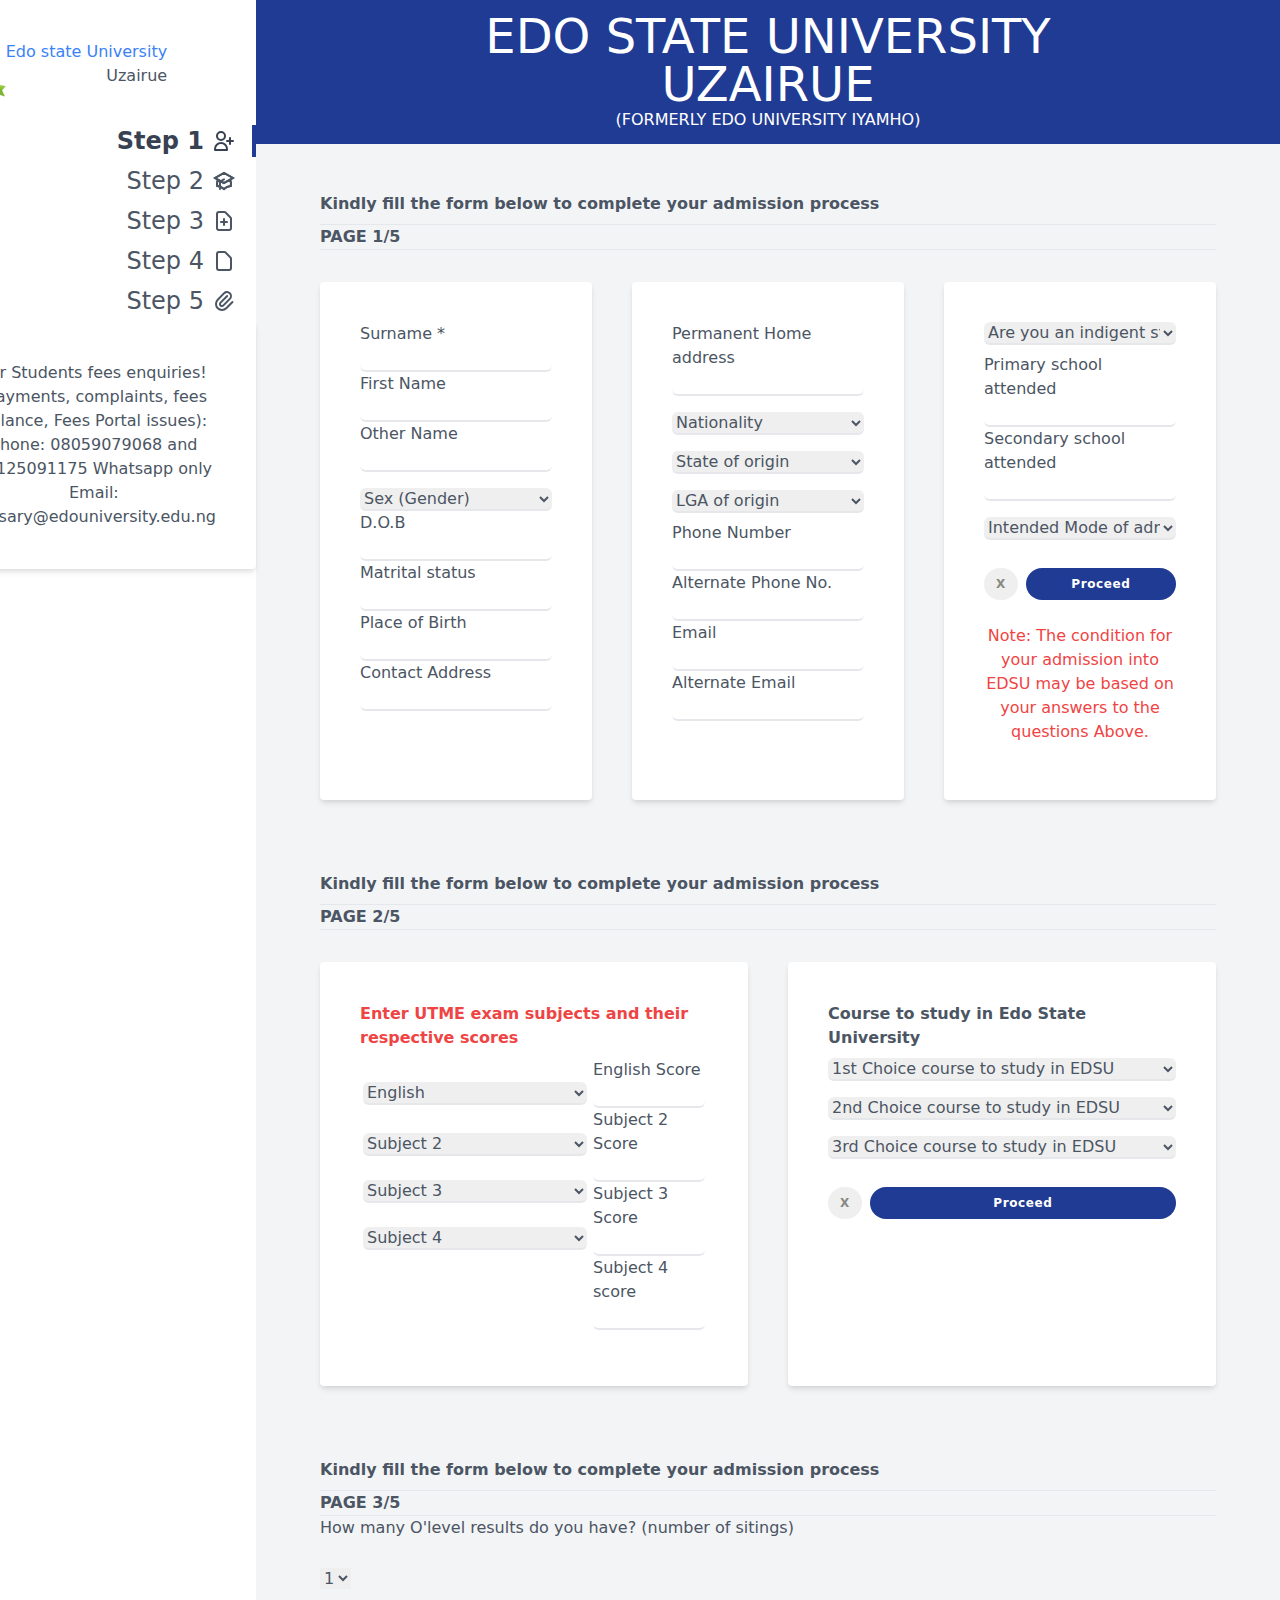
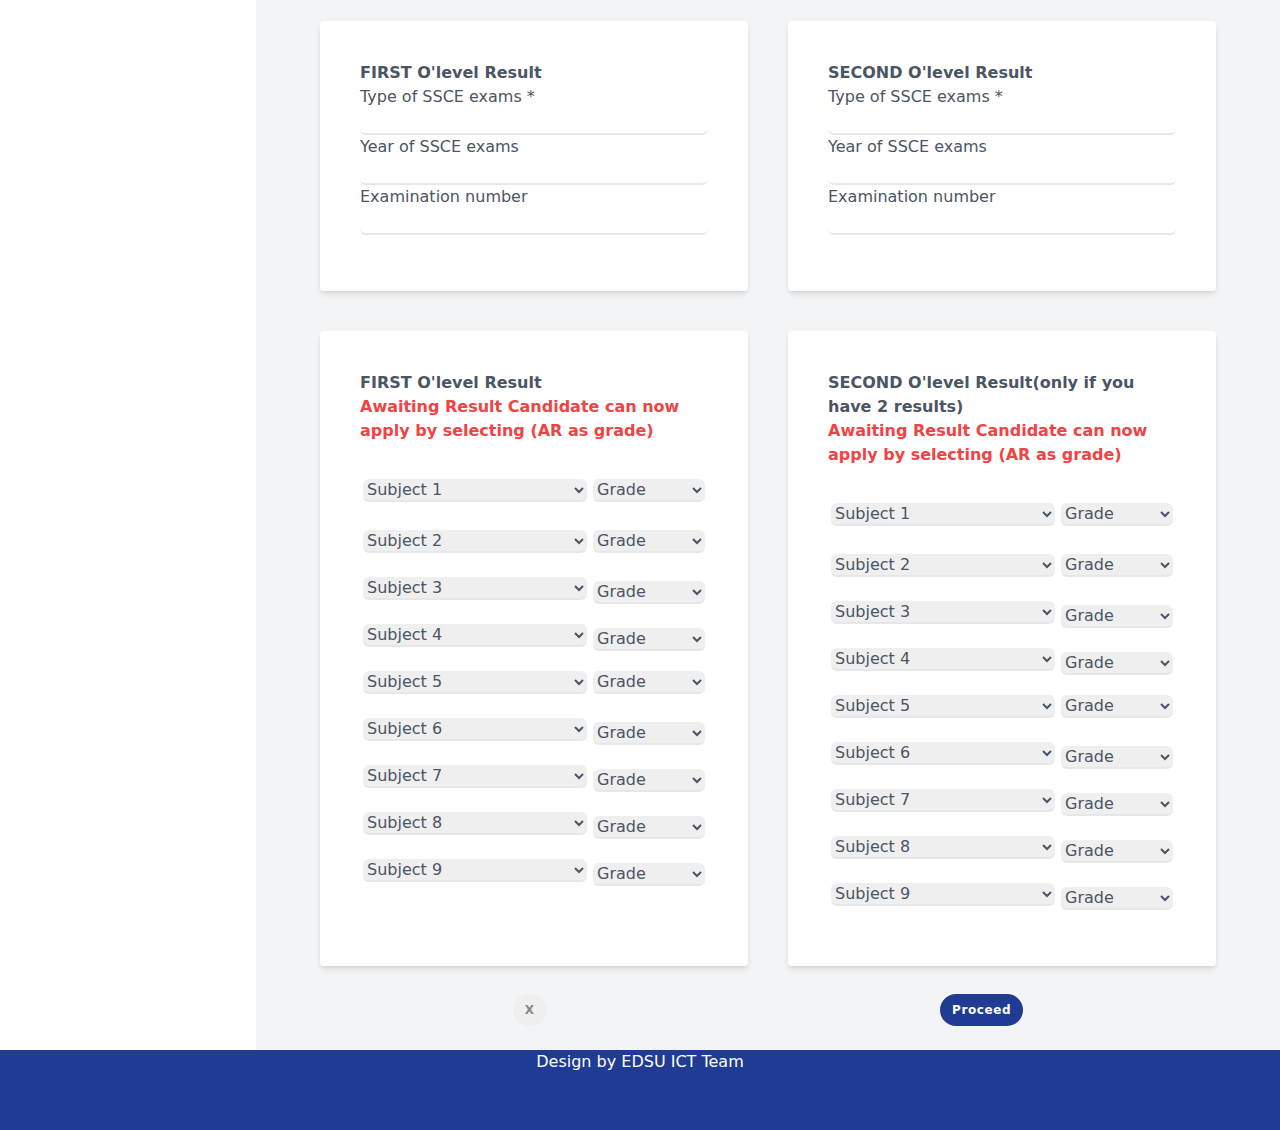
==== public/admission_page1.html @ 605ef1ab "Admission" ====
<html lang="en">
  <head>
    <meta charset="UTF-8" />
    <meta http-equiv="X-UA-Compatible" content="IE=edge" />
    <meta name="viewport" content="width=device-width, initial-scale=1.0" />
    <title>Document</title>
    <link href="styles.css" rel="stylesheet" />
  </head>
  <body class="text-gray-600">
    <div class="grid md:grid-cols-5">
       <!--Content-->
       <div class="md:col-span-1 md:flex md:justify-end">
        <nav class="text-right">
          <div class="flex justify-between items-center">
            <div class="flex justify-around md:mt-6 mr-5">
              <img src="img/logo.png" alt="" class="object-cover" />
              <span class="mt-4">
                <h2 class="text-blue-500">Edo state University</h2>
                <h2>Uzairue</h2>
              </span>
            </div>
            <div class="px-4 cursor-pointer md:hidden" id="burger">
              <svg
                class="w-6 h-6"
                fill="none"
                stroke="currentColor"
                viewBox="0 0 24 24"
                xmlns="http://www.w3.org/2000/svg"
              >
                <path
                  stroke-linecap="round"
                  stroke-linejoin="round"
                  stroke-width="2"
                  d="M4 6h16M4 12h16M4 18h16"
                ></path>
              </svg>
            </div>
          </div>
          <ul class="text-2xl mt-6 hidden md:block" id="menu">
            <li class="text-gray-700 font-bold py-1">
              <a
                href="admission_page1.html"
                class="px-4 flex justify-end border-r-4 border-primary"
              >
                <span>Step 1</span>
                <svg
                  xmlns="http://www.w3.org/2000/svg"
                  class="ml-2 w-6"
                  fill="none"
                  viewBox="0 0 24 24"
                  stroke="currentColor"
                  stroke-width="2"
                >
                  <path
                    stroke-linecap="round"
                    stroke-linejoin="round"
                    d="M18 9v3m0 0v3m0-3h3m-3 0h-3m-2-5a4 4 0 11-8 0 4 4 0 018 0zM3 20a6 6 0 0112 0v1H3v-1z"
                  />
                </svg>
              </a>
            </li>
            <li class="py-1">
              <a
                href="admission_page2.html"
                class="px-4 flex justify-end border-r-4 border-white"
              >
                <span>Step 2</span>
                <svg
                  xmlns="http://www.w3.org/2000/svg"
                  class="ml-2 w-6"
                  fill="none"
                  viewBox="0 0 24 24"
                  stroke="currentColor"
                  stroke-width="2"
                >
                  <path d="M12 14l9-5-9-5-9 5 9 5z" />
                  <path
                    d="M12 14l6.16-3.422a12.083 12.083 0 01.665 6.479A11.952 11.952 0 0012 20.055a11.952 11.952 0 00-6.824-2.998 12.078 12.078 0 01.665-6.479L12 14z"
                  />
                  <path
                    stroke-linecap="round"
                    stroke-linejoin="round"
                    d="M12 14l9-5-9-5-9 5 9 5zm0 0l6.16-3.422a12.083 12.083 0 01.665 6.479A11.952 11.952 0 0012 20.055a11.952 11.952 0 00-6.824-2.998 12.078 12.078 0 01.665-6.479L12 14zm-4 6v-7.5l4-2.222"
                  />
                </svg>
              </a>
            </li>
            <li class="py-1">
              <a
                href="admission_page3.html"
                class="px-4 flex justify-end border-r-4 border-white"
              >
                <span>Step 3</span>
                <svg
                  xmlns="http://www.w3.org/2000/svg"
                  class="ml-2 w-6"
                  fill="none"
                  viewBox="0 0 24 24"
                  stroke="currentColor"
                  stroke-width="2"
                >
                  <path
                    stroke-linecap="round"
                    stroke-linejoin="round"
                    d="M9 13h6m-3-3v6m5 5H7a2 2 0 01-2-2V5a2 2 0 012-2h5.586a1 1 0 01.707.293l5.414 5.414a1 1 0 01.293.707V19a2 2 0 01-2 2z"
                  />
                </svg>
              </a>
            </li>
            <li class="py-1">
              <a
                href="admission_page4.html"
                class="px-4 flex justify-end border-r-4 border-white"
              >
                <span>Step 4</span>
                <svg
                  xmlns="http://www.w3.org/2000/svg"
                  class="ml-2 w-6"
                  fill="none"
                  viewBox="0 0 24 24"
                  stroke="currentColor"
                  stroke-width="2"
                >
                  <path
                    stroke-linecap="round"
                    stroke-linejoin="round"
                    d="M7 21h10a2 2 0 002-2V9.414a1 1 0 00-.293-.707l-5.414-5.414A1 1 0 0012.586 3H7a2 2 0 00-2 2v14a2 2 0 002 2z"
                  />
                </svg>
              </a>
            </li>
            <li class="py-1">
                <a
                  href="admission_page5.html"
                  class="px-4 flex justify-end border-r-4 border-white"
                >
                  <span>Step 5</span>
                  <svg xmlns="http://www.w3.org/2000/svg" class="ml-2 w-6" fill="none" viewBox="0 0 24 24" stroke="currentColor" stroke-width="2">
                    <path stroke-linecap="round" stroke-linejoin="round" d="M15.172 7l-6.586 6.586a2 2 0 102.828 2.828l6.414-6.586a4 4 0 00-5.656-5.656l-6.415 6.585a6 6 0 108.486 8.486L20.5 13" />
                  </svg>
                </a>
              </li>
          </ul>
          <p class="card p-10 text-center">
            For Students fees enquiries! (Payments, complaints, fees balance,
            Fees Portal issues): Phone: 08059079068 and 09125091175 Whatsapp
            only Email: bursary@edouniversity.edu.ng
          </p>
        </nav>
      </div>
      <!--End Nav-->
      <main class="md:col-span-4">
        <header class="text-center bg-primary text-white p-3">
          <span class="text-5xl">
            <h2>EDO STATE UNIVERSITY</h2>
            <h2>UZAIRUE</h2>
          </span>

          <h2>(FORMERLY EDO UNIVERSITY IYAMHO)</h2>
          <!-- <div class="flex justify-end">
                    <img src="img/logo.png" alt="" class="object-cover"/>
                </div> -->
        </header>
        <!-- FIRST PAGE -->
        <div class="px-16 py-6 bg-gray-100">
          <h4 class="font-bold mt-6 pb-2 border-b border-gray-200">
            Kindly fill the form below to complete your admission process
          </h4>
          <h4 class="font-bold border-b border-gray-200">PAGE 1/5</h4>
          <div class="mt-8 grid lg:grid-cols-3 gap-10">
            <!--Cards go here-->
            <div class="card hover:shadow-xl">
              <form class="w-full p-10">
                <label>Surname *</label><br />
                <input
                  type="text"
                  class="input"
                /><br />
                <label>First Name</label><br />
                <input
                  type="text"
                  class="input"
                /><br />
                <label>Other Name</label>
                <input
                  type="text"
                  class="input"
                /><br />

                <select
                  class="input mt-4"
                >
                  <option>Sex (Gender)</option>
                  <option>Male</option>
                  <option>Female</option></select
                ><br />

                <label>D.O.B</label>
                <input
                  type="text"
                  class="input"
                /><br />
                <label>Matrital status</label>
                <input
                  type="text"
                  class="input"
                /><br />
                <label>Place of Birth</label>
                <input
                  type="text"
                  class="input"
                /><br />
                <label>Contact Address</label>
                <input
                  type="text"
                  class="input"
                /><br />
              </form>
            </div>
            <div class="card hover:shadow-xl">
              <form class="w-full p-10">
                <label>Permanent Home address</label>
                <input
                  type="text"
                  class="input"
                /><br />
                <select
                  class="input mt-4"
                >
                  <option>Nationality</option>
                  <option>Male</option>
                  <option>Female</option></select
                ><br />
                <select
                  class="input mt-4"
                >
                  <option>State of origin</option>
                  <option>Male</option>
                  <option>Female</option></select
                ><br />
                <select
                  class="input mt-4 mb-2"
                >
                  <option>LGA of origin</option>
                  <option>Male</option>
                  <option>Female</option></select
                ><br />

                <label>Phone Number</label>
                <input
                  type="text"
                  class="input"
                /><br />
                <label>Alternate Phone No.</label>
                <input
                  type="text"
                  class="input"
                /><br />
                <label>Email</label>
                <input
                  type="text"
                  class="input"
                /><br />
                <label>Alternate Email</label>
                <input
                  type="text"
                  class="input"
                /><br />
              </form>
            </div>
            <div class="card hover:shadow-xl">
              <form class="w-full p-10">
                <select
                  class="input mb-2"
                >
                  <option>Are you an indigent student?</option>
                  <option>Male</option>
                  <option>Female</option></select
                ><br />
                <label>Primary school attended</label><br />
                <input
                  type="text"
                  class="input"
                /><br />
                <label>Secondary school attended</label><br />
                <input
                  type="text"
                  class="input"
                /><br />
                <select
                  class="input mt-4"
                >
                  <option>Intended Mode of admission</option>
                  <option>Male</option>
                  <option>Female</option></select
                ><br />
                <div class="flex justify-around mt-7">
                  <input
                    type="submit"
                    value="X"
                    class="text-secondary-200 btn hover:shadow-inner transform hover:scale-125 hover:bg-opacity-50 transition ease-out duration-300"
                  />
                  <input
                    type="submit"
                    value="Proceed"
                    class="bg-primary w-full ml-2 text-white btn hover:shadow-inner transform hover:scale-105 hover:bg-opacity-75 transition ease-out duration-300"
                  />
                  <!-- <div class="bg-primary text-secondary-200 btn hover:shadow-inner transform hover:scale-125 hover:bg-opacity-50 transition ease-out duration-300">Load more...</div> -->
                </div>
                <p class="mt-6 text-red-500 text-center">Note: The condition for your admission into EDSU may be based on your answers to the questions Above.</p>
              </form>
            </div>
          </div>
         
          
        </div>

        <!-- SECOND PAGE -->
        <div class="px-16 py-6 bg-gray-100">
          <h4 class="font-bold mt-6 pb-2 border-b border-gray-200">
            Kindly fill the form below to complete your admission process
          </h4>
          <h4 class="font-bold border-b border-gray-200">PAGE 2/5</h4>
          <div class="mt-8 grid lg:grid-cols-2 gap-10">
            <!--Cards go here-->
             <!--Content-->
      
            <div class="card hover:shadow-xl">
              <form class="w-full p-10">
                <h2 class="text-red-500 mb-2 font-bold">
                  Enter UTME exam subjects and their respective scores
                </h2>
                <div class="flex justify-around">
                    <div class="w-56">
                        <select
                        class="input mt-6"
                      >
                        <option>English</option>
                        </select
                      ><br />
                        <select
                          class="input mt-7"
                        >
                          <option>Subject 2</option>
                          <option>Male</option>
                          <option>Female</option></select
                        ><br />
                        <select
                          class="input mt-6"
                        >
                          <option>Subject 3</option>
                          <option>Male</option>
                          <option>Female</option></select
                        ><br />
                        <select
                          class="input mt-6"
                        >
                          <option>Subject 4</option>
                          <option>Male</option>
                          <option>Female</option></select
                        ><br />
                    </div>
                    <div class="w-28">
                        <label>English Score</label>
                        <input
                          type="text"
                          class="input"
                        /><br />
                        <label>Subject 2 Score</label>
                        <input
                        type="text"
                        class="input"
                        /><br />
                        <label>Subject 3 Score</label>
                        <input
                        type="text"
                        class="input"
                        /><br />
                        <label>Subject 4 score</label>
                        <input
                        type="text"
                        class="input"
                        /><br />
                    </div>
                </div>
              </form>
            </div>
            <div class="card hover:shadow-xl">
              <form class="w-full p-10">
                <h2 class="font-bold">Course to study in Edo State University</h2>
                <select
                  class="input mt-2"
                >
                  <option>1st Choice course to study in EDSU</option>
                  <option>Computer science</option>
                  <option>Mechanical Engineering</option></select
                ><br />
                <select
                  class="input mt-4"
                >
                  <option>2nd Choice course to study in EDSU</option>
                  <option>Computer science</option>
                  <option>Mechanical Engineering</option></select
                ><br />

                <select
                  class="input mt-4"
                >
                  <option>3rd Choice course to study in EDSU</option>
                  <option>Computer science</option>
                  <option>Mechanical Engineering</option></select
                ><br />
                <div class="flex justify-around mt-7">
                  <input
                    type="submit"
                    value="X"
                    class="text-secondary-200 btn hover:shadow-inner transform hover:scale-125 hover:bg-opacity-50 transition ease-out duration-300"
                  />
                  <input
                    type="submit"
                    value="Proceed"
                    class="bg-primary w-full ml-2 text-white btn hover:shadow-inner transform hover:scale-105 hover:bg-opacity-75 transition ease-out duration-300"
                  />
                  <!-- <div class="bg-primary text-secondary-200 btn hover:shadow-inner transform hover:scale-125 hover:bg-opacity-50 transition ease-out duration-300">Load more...</div> -->
                </div>
              </form>
            </div>
          </div>
        </div>
<!-- THIRD PAGE -->
        <div class="px-16 py-6 bg-gray-100">
          <h4 class="font-bold mt-6 pb-2 border-b border-gray-200">
            Kindly fill the form below to complete your admission process
          </h4>
          <h4 class="font-bold border-b border-gray-200">PAGE 3/5</h4>
          <h2>How many O'level results do you have? (number of sitings)</h2>
          <select class="mt-7">
            <option>1</option>
            <option>2</option>
            </select
          ><br />
          <div class="mt-8 grid lg:grid-cols-2 gap-10">
            <!--Cards go here-->
            <!-- First SSCE DETAILS -->
            <div class="card hover:shadow-xl">
              <form class="w-full p-10">
                <h2 class="font-bold">FIRST O'level Result</h2>
                <label>Type of SSCE exams *</label><br />
                <input type="text" class="input" /><br />
                <label>Year of SSCE exams </label><br />
                <input type="text" class="input" /><br />
                <label>Examination number</label>
                <input type="text" class="input" /><br />
              </form>
            </div>
            <!-- SECOND SSCE DETAILS -->
            <div class="card hover:shadow-xl">
                <form class="w-full p-10">
                    <h2 class="font-bold">SECOND O'level Result</h2>
                    <label>Type of SSCE exams *</label><br />
                    <input type="text" class="input" /><br />
                    <label>Year of SSCE exams </label><br />
                    <input type="text" class="input" /><br />
                    <label>Examination number</label>
                    <input type="text" class="input" /><br />
                  </form>
            </div>
            <!-- First SSCE SUBJECT DETAILS -->
            <div class="card hover:shadow-xl">
              <form class="w-full p-10">
                <h2 class="font-bold">FIRST O'level Result</h2>
                <h2 class="text-red-500 mb-2 font-bold">
                    Awaiting Result Candidate can now apply by selecting (AR as grade)
                </h2>
                <div class="flex justify-around">
                  <div class="w-56">
                    <select class="input mt-7">
                        <option>Subject 1</option>
                        <option>Male</option>
                        <option>Female</option></select
                      ><br />
                    <select class="input mt-7">
                      <option>Subject 2</option>
                      <option>Male</option>
                      <option>Female</option></select
                    ><br />
                    <select class="input mt-6">
                      <option>Subject 3</option>
                      <option>Male</option>
                      <option>Female</option></select
                    ><br />
                    <select class="input mt-6">
                      <option>Subject 4</option>
                      <option>Male</option>
                      <option>Female</option></select
                    ><br />
                    <select class="input mt-6">
                        <option>Subject 5</option>
                        <option>Male</option>
                        <option>Female</option></select
                      ><br />
                      <select class="input mt-6">
                        <option>Subject 6</option>
                        <option>Male</option>
                        <option>Female</option></select
                      ><br />
                      <select class="input mt-6">
                        <option>Subject 7</option>
                        <option>Male</option>
                        <option>Female</option></select
                      ><br />
                      <select class="input mt-6">
                        <option>Subject 8</option>
                        <option>Male</option>
                        <option>Female</option></select
                      ><br />
                      <select class="input mt-6">
                        <option>Subject 9</option>
                        <option>Male</option>
                        <option>Female</option></select
                      ><br />
                  </div>
                  <div class="w-28">
                    <select class="input mt-7">
                        <option>Grade</option>
                        <option>A1</option>
                        <option>B2</option></select
                      ><br />
                      <select class="input mt-7">
                        <option>Grade</option>
                        <option>A1</option>
                        <option>B2</option></select
                      ><br />
                      <select class="input mt-7">
                        <option>Grade</option>
                        <option>A1</option>
                        <option>B2</option></select
                      ><br />
                      <select class="input mt-6">
                        <option>Grade</option>
                        <option>A1</option>
                        <option>B2</option></select
                      ><br />
                      <select class="input mt-5">
                        <option>Grade</option>
                        <option>A1</option>
                        <option>B2</option></select
                      ><br />
                      <select class="input mt-7">
                        <option>Grade</option>
                        <option>A1</option>
                        <option>B2</option></select
                      ><br />
                      <select class="input mt-6">
                        <option>Grade</option>
                        <option>A1</option>
                        <option>B2</option></select
                      ><br />
                      <select class="input mt-6">
                        <option>Grade</option>
                        <option>A1</option>
                        <option>B2</option></select
                      ><br />
                      <select class="input mt-6">
                        <option>Grade</option>
                        <option>A1</option>
                        <option>B2</option></select
                      ><br />
                  </div>
                </div>
              </form>
            </div>
            <!-- First SSCE SUBJECT DETAILS -->
            <div class="card hover:shadow-xl">
                <form class="w-full p-10">
                    <h2 class="font-bold">SECOND O'level Result(only if you have 2 results)</h2>
                    <h2 class="text-red-500 mb-2 font-bold">
                        Awaiting Result Candidate can now apply by selecting (AR as grade)
                    </h2>
                    <div class="flex justify-around">
                      <div class="w-56">
                        <select class="input mt-7">
                            <option>Subject 1</option>
                            <option>Male</option>
                            <option>Female</option></select
                          ><br />
                        <select class="input mt-7">
                          <option>Subject 2</option>
                          <option>Male</option>
                          <option>Female</option></select
                        ><br />
                        <select class="input mt-6">
                          <option>Subject 3</option>
                          <option>Male</option>
                          <option>Female</option></select
                        ><br />
                        <select class="input mt-6">
                          <option>Subject 4</option>
                          <option>Male</option>
                          <option>Female</option></select
                        ><br />
                        <select class="input mt-6">
                            <option>Subject 5</option>
                            <option>Male</option>
                            <option>Female</option></select
                          ><br />
                          <select class="input mt-6">
                            <option>Subject 6</option>
                            <option>Male</option>
                            <option>Female</option></select
                          ><br />
                          <select class="input mt-6">
                            <option>Subject 7</option>
                            <option>Male</option>
                            <option>Female</option></select
                          ><br />
                          <select class="input mt-6">
                            <option>Subject 8</option>
                            <option>Male</option>
                            <option>Female</option></select
                          ><br />
                          <select class="input mt-6">
                            <option>Subject 9</option>
                            <option>Male</option>
                            <option>Female</option></select
                          ><br />
                      </div>
                      <div class="w-28">
                        <select class="input mt-7">
                            <option>Grade</option>
                            <option>A1</option>
                            <option>B2</option></select
                          ><br />
                          <select class="input mt-7">
                            <option>Grade</option>
                            <option>A1</option>
                            <option>B2</option></select
                          ><br />
                          <select class="input mt-7">
                            <option>Grade</option>
                            <option>A1</option>
                            <option>B2</option></select
                          ><br />
                          <select class="input mt-6">
                            <option>Grade</option>
                            <option>A1</option>
                            <option>B2</option></select
                          ><br />
                          <select class="input mt-5">
                            <option>Grade</option>
                            <option>A1</option>
                            <option>B2</option></select
                          ><br />
                          <select class="input mt-7">
                            <option>Grade</option>
                            <option>A1</option>
                            <option>B2</option></select
                          ><br />
                          <select class="input mt-6">
                            <option>Grade</option>
                            <option>A1</option>
                            <option>B2</option></select
                          ><br />
                          <select class="input mt-6">
                            <option>Grade</option>
                            <option>A1</option>
                            <option>B2</option></select
                          ><br />
                          <select class="input mt-6">
                            <option>Grade</option>
                            <option>A1</option>
                            <option>B2</option></select
                          ><br />
                      </div>
                    </div>
                  </form>
            </div>
          </div>
          <div class="flex justify-around mt-7">
            <input
              type="submit"
              value="X"
              class="text-secondary-200 btn hover:shadow-inner transform hover:scale-125 hover:bg-opacity-50 transition ease-out duration-300"
            />
            <input
              type="submit"
              value="Proceed"
              class="bg-primary w-fit ml-2 text-white btn hover:shadow-inner transform hover:scale-105 hover:bg-opacity-75 transition ease-out duration-300"
            />
            <!-- <div class="bg-primary text-secondary-200 btn hover:shadow-inner transform hover:scale-125 hover:bg-opacity-50 transition ease-out duration-300">Load more...</div> -->
          </div>
        </div>
      </main>
    </div>

    <footer class="bg-primary w-full h-20 text-white">
      <p class="text-center">Design by EDSU ICT Team</p>
    </footer>
    <script src="index.js"></script>
  </body>
</html>
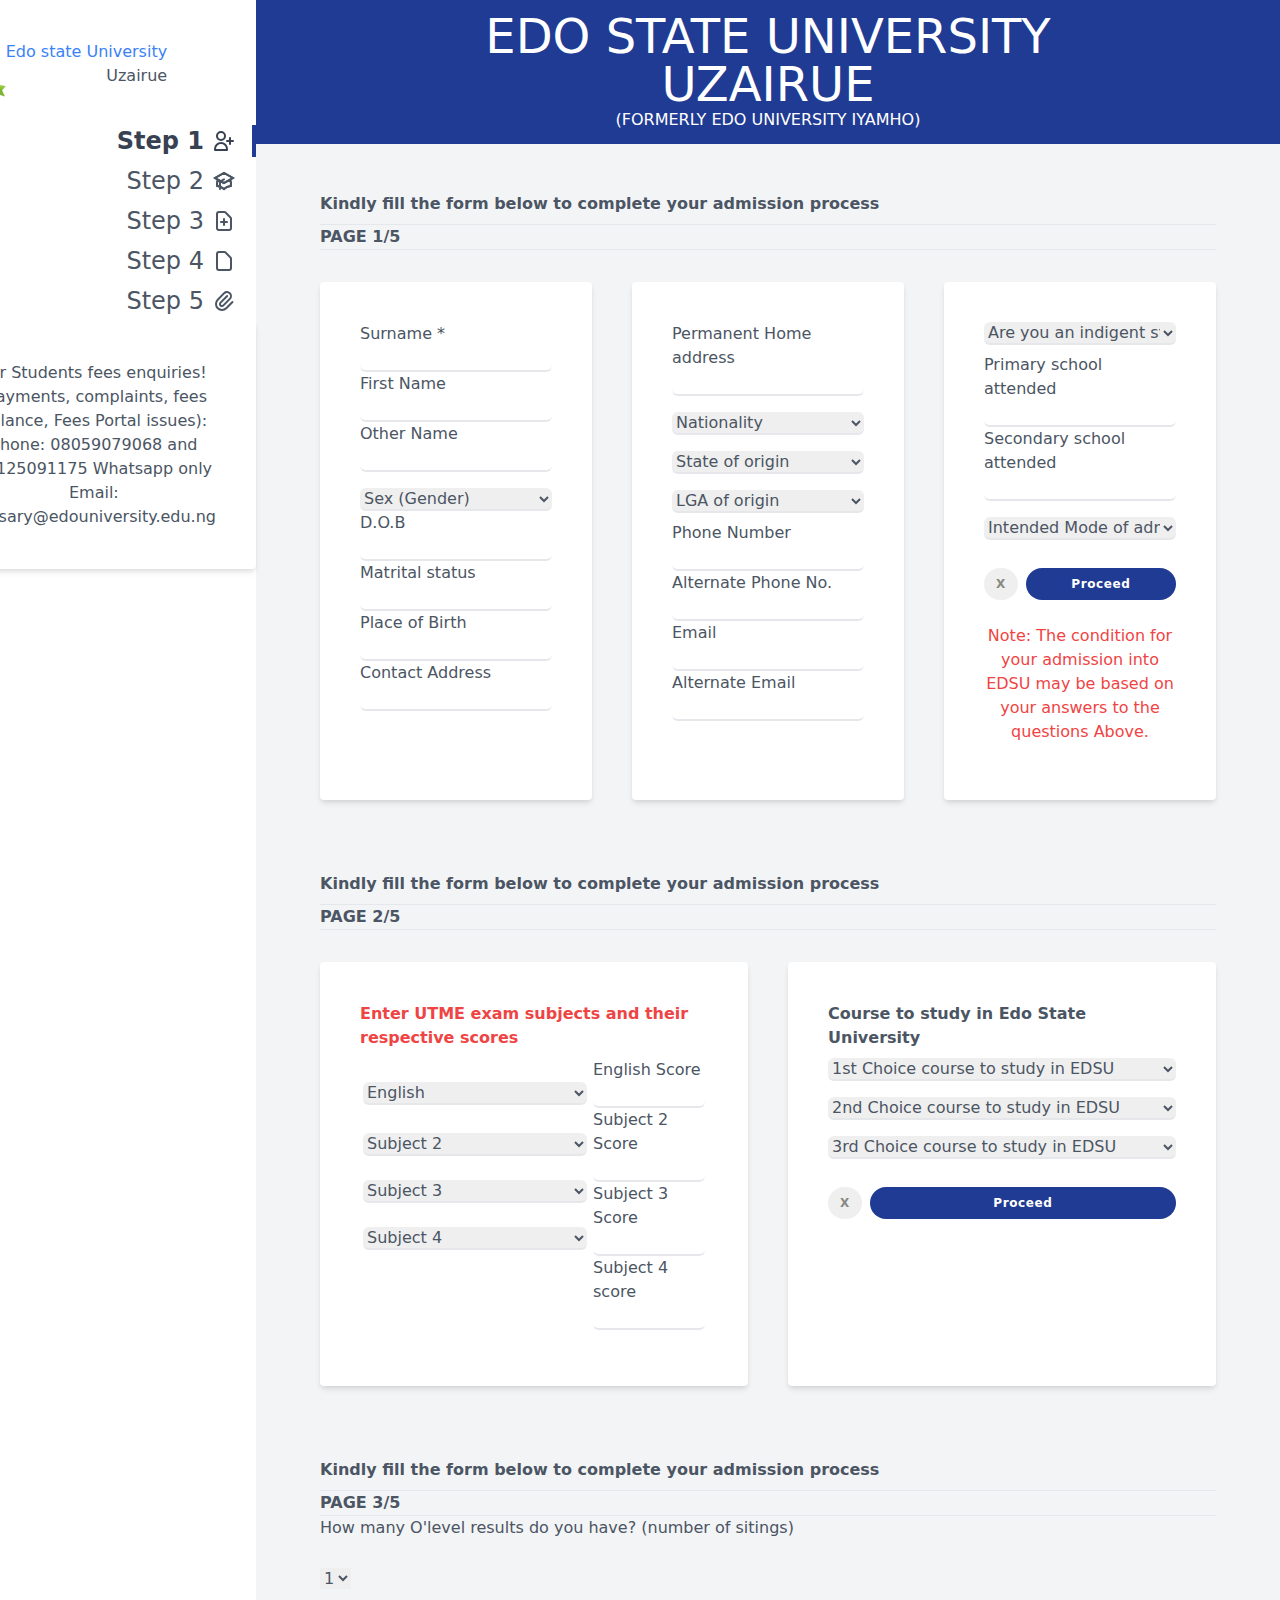
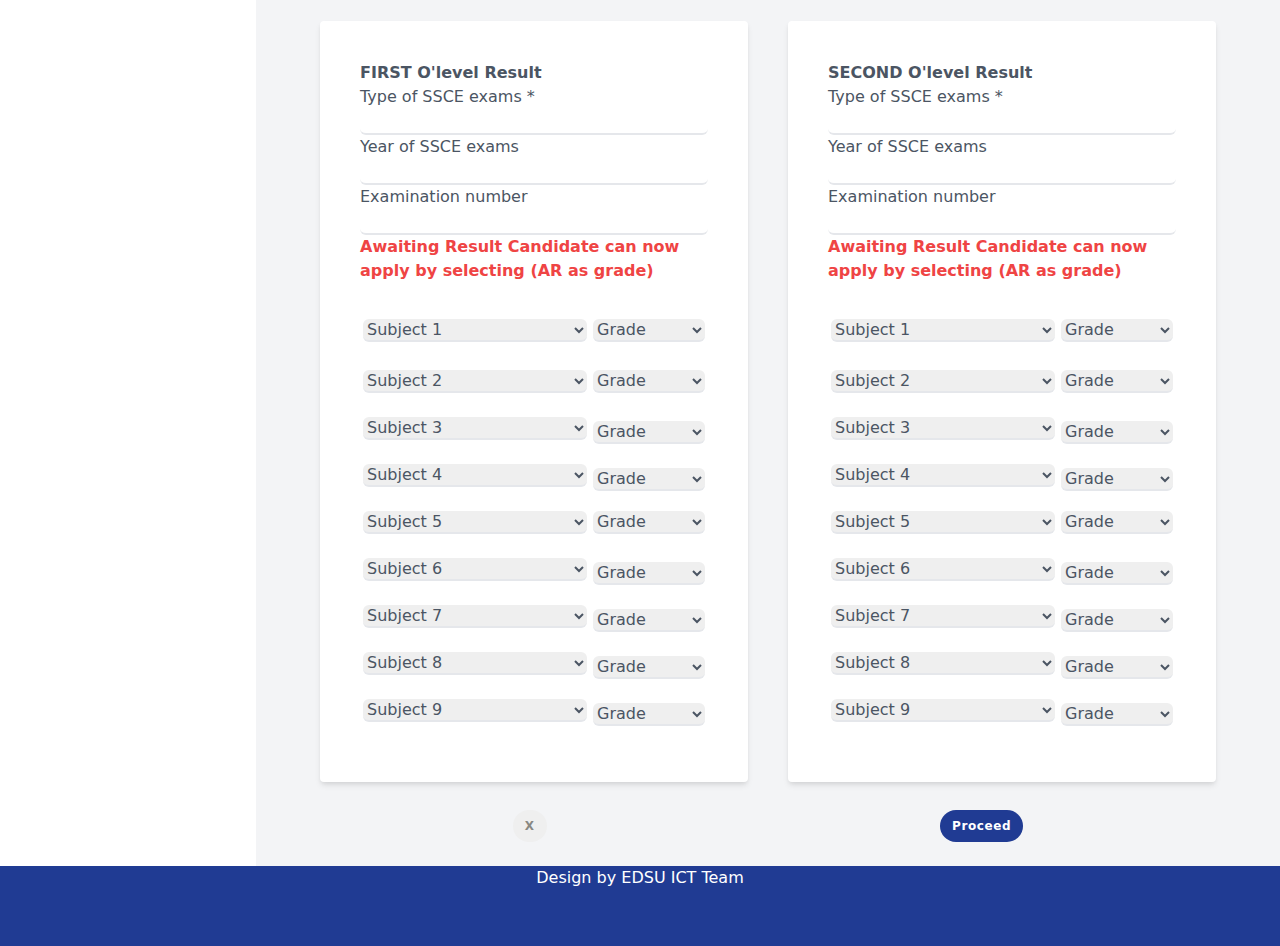
==== commit 35a09afe: "Update admission_page1.html" ====
--- a/public/admission_page1.html
+++ b/public/admission_page1.html
@@ -427,6 +427,7 @@
             </div>
           </div>
         </div>
+          
 <!-- THIRD PAGE -->
         <div class="px-16 py-6 bg-gray-100">
           <h4 class="font-bold mt-6 pb-2 border-b border-gray-200">
@@ -434,11 +435,12 @@
           </h4>
           <h4 class="font-bold border-b border-gray-200">PAGE 3/5</h4>
           <h2>How many O'level results do you have? (number of sitings)</h2>
-          <select class="mt-7">
-            <option>1</option>
-            <option>2</option>
-            </select
-          ><br />
+               <!-- Number of SSCE settings -->
+	                    
+          <select name="sscesittings" class="mt-7">
+            <option value="1" selected>1</option>
+            <option value="2">2</option>
+            </select><br />
           <div class="mt-8 grid lg:grid-cols-2 gap-10">
             <!--Cards go here-->
             <!-- First SSCE DETAILS -->
@@ -451,24 +453,7 @@
                 <input type="text" class="input" /><br />
                 <label>Examination number</label>
                 <input type="text" class="input" /><br />
-              </form>
-            </div>
-            <!-- SECOND SSCE DETAILS -->
-            <div class="card hover:shadow-xl">
-                <form class="w-full p-10">
-                    <h2 class="font-bold">SECOND O'level Result</h2>
-                    <label>Type of SSCE exams *</label><br />
-                    <input type="text" class="input" /><br />
-                    <label>Year of SSCE exams </label><br />
-                    <input type="text" class="input" /><br />
-                    <label>Examination number</label>
-                    <input type="text" class="input" /><br />
-                  </form>
-            </div>
-            <!-- First SSCE SUBJECT DETAILS -->
-            <div class="card hover:shadow-xl">
-              <form class="w-full p-10">
-                <h2 class="font-bold">FIRST O'level Result</h2>
+              
                 <h2 class="text-red-500 mb-2 font-bold">
                     Awaiting Result Candidate can now apply by selecting (AR as grade)
                 </h2>
@@ -571,9 +556,18 @@
               </form>
             </div>
             <!-- First SSCE SUBJECT DETAILS -->
-            <div class="card hover:shadow-xl">
+                        
+                <!-- SECOND SSCE DETAILS -->
+            <div id="SecondSitingSsce" class="card hover:shadow-xl">
                 <form class="w-full p-10">
-                    <h2 class="font-bold">SECOND O'level Result(only if you have 2 results)</h2>
+                    <h2 class="font-bold">SECOND O'level Result</h2>
+                    <label>Type of SSCE exams *</label><br />
+                    <input type="text" class="input" /><br />
+                    <label>Year of SSCE exams </label><br />
+                    <input type="text" class="input" /><br />
+                    <label>Examination number</label>
+                    <input type="text" class="input" /><br />
+                  
                     <h2 class="text-red-500 mb-2 font-bold">
                         Awaiting Result Candidate can now apply by selecting (AR as grade)
                     </h2>
@@ -696,6 +690,22 @@
     <footer class="bg-primary w-full h-20 text-white">
       <p class="text-center">Design by EDSU ICT Team</p>
     </footer>
+      <script src="https://code.jquery.com/jquery-3.6.0.min.js" integrity="sha256-/xUj+3OJU5yExlq6GSYGSHk7tPXikynS7ogEvDej/m4=" crossorigin="anonymous"></script>
     <script src="index.js"></script>
+      <script>
+            $(document).ready(function(){
+            //When number of ssce sittings is checked
+            $("select[name='sscesittings']").on("change", function(){
+                var ssceSittingss = $(this).val();
+                var ssce2nd = $("#SecondSitingSsce");
+                if(ssceSittingss == 1){
+                    ssce2nd.hide();
+                } else {
+                    ssce2nd.show(500);
+                }
+            })
+
+            });
+            </script>
   </body>
 </html>
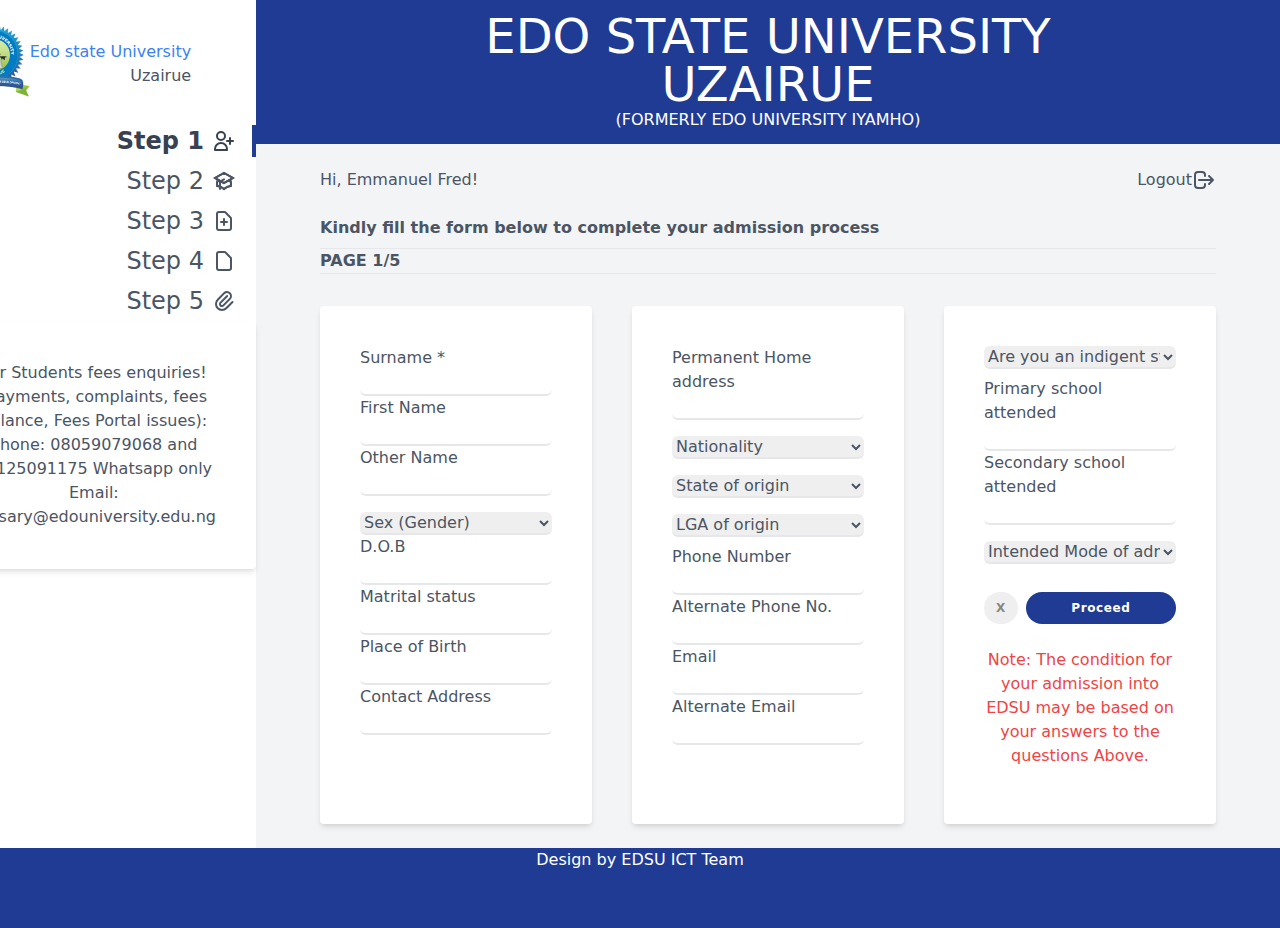
==== commit ed4b0df7: "Logout button" ====
--- a/public/admission_page1.html
+++ b/public/admission_page1.html
@@ -12,7 +12,7 @@
        <div class="md:col-span-1 md:flex md:justify-end">
         <nav class="text-right">
           <div class="flex justify-between items-center">
-            <div class="flex justify-around md:mt-6 mr-5">
+            <div class="flex justify-around md:mt-6 ml-6">
               <img src="img/logo.png" alt="" class="object-cover" />
               <span class="mt-4">
                 <h2 class="text-blue-500">Edo state University</h2>
@@ -163,6 +163,14 @@
         </header>
         <!-- FIRST PAGE -->
         <div class="px-16 py-6 bg-gray-100">
+          <div class="flex  justify-between">
+            <p>Hi, Emmanuel Fred!</p>
+            <span class="flex">
+              <p>Logout</p>
+              <svg xmlns="http://www.w3.org/2000/svg" class="w-6" fill="none" viewBox="0 0 24 24" stroke="currentColor" stroke-width="2">
+              <path stroke-linecap="round" stroke-linejoin="round" d="M17 16l4-4m0 0l-4-4m4 4H7m6 4v1a3 3 0 01-3 3H6a3 3 0 01-3-3V7a3 3 0 013-3h4a3 3 0 013 3v1" />
+            </svg></span>
+          </div>
           <h4 class="font-bold mt-6 pb-2 border-b border-gray-200">
             Kindly fill the form below to complete your admission process
           </h4>
@@ -315,397 +323,13 @@
           
         </div>
 
-        <!-- SECOND PAGE -->
-        <div class="px-16 py-6 bg-gray-100">
-          <h4 class="font-bold mt-6 pb-2 border-b border-gray-200">
-            Kindly fill the form below to complete your admission process
-          </h4>
-          <h4 class="font-bold border-b border-gray-200">PAGE 2/5</h4>
-          <div class="mt-8 grid lg:grid-cols-2 gap-10">
-            <!--Cards go here-->
-             <!--Content-->
       
-            <div class="card hover:shadow-xl">
-              <form class="w-full p-10">
-                <h2 class="text-red-500 mb-2 font-bold">
-                  Enter UTME exam subjects and their respective scores
-                </h2>
-                <div class="flex justify-around">
-                    <div class="w-56">
-                        <select
-                        class="input mt-6"
-                      >
-                        <option>English</option>
-                        </select
-                      ><br />
-                        <select
-                          class="input mt-7"
-                        >
-                          <option>Subject 2</option>
-                          <option>Male</option>
-                          <option>Female</option></select
-                        ><br />
-                        <select
-                          class="input mt-6"
-                        >
-                          <option>Subject 3</option>
-                          <option>Male</option>
-                          <option>Female</option></select
-                        ><br />
-                        <select
-                          class="input mt-6"
-                        >
-                          <option>Subject 4</option>
-                          <option>Male</option>
-                          <option>Female</option></select
-                        ><br />
-                    </div>
-                    <div class="w-28">
-                        <label>English Score</label>
-                        <input
-                          type="text"
-                          class="input"
-                        /><br />
-                        <label>Subject 2 Score</label>
-                        <input
-                        type="text"
-                        class="input"
-                        /><br />
-                        <label>Subject 3 Score</label>
-                        <input
-                        type="text"
-                        class="input"
-                        /><br />
-                        <label>Subject 4 score</label>
-                        <input
-                        type="text"
-                        class="input"
-                        /><br />
-                    </div>
-                </div>
-              </form>
-            </div>
-            <div class="card hover:shadow-xl">
-              <form class="w-full p-10">
-                <h2 class="font-bold">Course to study in Edo State University</h2>
-                <select
-                  class="input mt-2"
-                >
-                  <option>1st Choice course to study in EDSU</option>
-                  <option>Computer science</option>
-                  <option>Mechanical Engineering</option></select
-                ><br />
-                <select
-                  class="input mt-4"
-                >
-                  <option>2nd Choice course to study in EDSU</option>
-                  <option>Computer science</option>
-                  <option>Mechanical Engineering</option></select
-                ><br />
-
-                <select
-                  class="input mt-4"
-                >
-                  <option>3rd Choice course to study in EDSU</option>
-                  <option>Computer science</option>
-                  <option>Mechanical Engineering</option></select
-                ><br />
-                <div class="flex justify-around mt-7">
-                  <input
-                    type="submit"
-                    value="X"
-                    class="text-secondary-200 btn hover:shadow-inner transform hover:scale-125 hover:bg-opacity-50 transition ease-out duration-300"
-                  />
-                  <input
-                    type="submit"
-                    value="Proceed"
-                    class="bg-primary w-full ml-2 text-white btn hover:shadow-inner transform hover:scale-105 hover:bg-opacity-75 transition ease-out duration-300"
-                  />
-                  <!-- <div class="bg-primary text-secondary-200 btn hover:shadow-inner transform hover:scale-125 hover:bg-opacity-50 transition ease-out duration-300">Load more...</div> -->
-                </div>
-              </form>
-            </div>
-          </div>
-        </div>
-          
-<!-- THIRD PAGE -->
-        <div class="px-16 py-6 bg-gray-100">
-          <h4 class="font-bold mt-6 pb-2 border-b border-gray-200">
-            Kindly fill the form below to complete your admission process
-          </h4>
-          <h4 class="font-bold border-b border-gray-200">PAGE 3/5</h4>
-          <h2>How many O'level results do you have? (number of sitings)</h2>
-               <!-- Number of SSCE settings -->
-	                    
-          <select name="sscesittings" class="mt-7">
-            <option value="1" selected>1</option>
-            <option value="2">2</option>
-            </select><br />
-          <div class="mt-8 grid lg:grid-cols-2 gap-10">
-            <!--Cards go here-->
-            <!-- First SSCE DETAILS -->
-            <div class="card hover:shadow-xl">
-              <form class="w-full p-10">
-                <h2 class="font-bold">FIRST O'level Result</h2>
-                <label>Type of SSCE exams *</label><br />
-                <input type="text" class="input" /><br />
-                <label>Year of SSCE exams </label><br />
-                <input type="text" class="input" /><br />
-                <label>Examination number</label>
-                <input type="text" class="input" /><br />
-              
-                <h2 class="text-red-500 mb-2 font-bold">
-                    Awaiting Result Candidate can now apply by selecting (AR as grade)
-                </h2>
-                <div class="flex justify-around">
-                  <div class="w-56">
-                    <select class="input mt-7">
-                        <option>Subject 1</option>
-                        <option>Male</option>
-                        <option>Female</option></select
-                      ><br />
-                    <select class="input mt-7">
-                      <option>Subject 2</option>
-                      <option>Male</option>
-                      <option>Female</option></select
-                    ><br />
-                    <select class="input mt-6">
-                      <option>Subject 3</option>
-                      <option>Male</option>
-                      <option>Female</option></select
-                    ><br />
-                    <select class="input mt-6">
-                      <option>Subject 4</option>
-                      <option>Male</option>
-                      <option>Female</option></select
-                    ><br />
-                    <select class="input mt-6">
-                        <option>Subject 5</option>
-                        <option>Male</option>
-                        <option>Female</option></select
-                      ><br />
-                      <select class="input mt-6">
-                        <option>Subject 6</option>
-                        <option>Male</option>
-                        <option>Female</option></select
-                      ><br />
-                      <select class="input mt-6">
-                        <option>Subject 7</option>
-                        <option>Male</option>
-                        <option>Female</option></select
-                      ><br />
-                      <select class="input mt-6">
-                        <option>Subject 8</option>
-                        <option>Male</option>
-                        <option>Female</option></select
-                      ><br />
-                      <select class="input mt-6">
-                        <option>Subject 9</option>
-                        <option>Male</option>
-                        <option>Female</option></select
-                      ><br />
-                  </div>
-                  <div class="w-28">
-                    <select class="input mt-7">
-                        <option>Grade</option>
-                        <option>A1</option>
-                        <option>B2</option></select
-                      ><br />
-                      <select class="input mt-7">
-                        <option>Grade</option>
-                        <option>A1</option>
-                        <option>B2</option></select
-                      ><br />
-                      <select class="input mt-7">
-                        <option>Grade</option>
-                        <option>A1</option>
-                        <option>B2</option></select
-                      ><br />
-                      <select class="input mt-6">
-                        <option>Grade</option>
-                        <option>A1</option>
-                        <option>B2</option></select
-                      ><br />
-                      <select class="input mt-5">
-                        <option>Grade</option>
-                        <option>A1</option>
-                        <option>B2</option></select
-                      ><br />
-                      <select class="input mt-7">
-                        <option>Grade</option>
-                        <option>A1</option>
-                        <option>B2</option></select
-                      ><br />
-                      <select class="input mt-6">
-                        <option>Grade</option>
-                        <option>A1</option>
-                        <option>B2</option></select
-                      ><br />
-                      <select class="input mt-6">
-                        <option>Grade</option>
-                        <option>A1</option>
-                        <option>B2</option></select
-                      ><br />
-                      <select class="input mt-6">
-                        <option>Grade</option>
-                        <option>A1</option>
-                        <option>B2</option></select
-                      ><br />
-                  </div>
-                </div>
-              </form>
-            </div>
-            <!-- First SSCE SUBJECT DETAILS -->
-                        
-                <!-- SECOND SSCE DETAILS -->
-            <div id="SecondSitingSsce" class="card hover:shadow-xl">
-                <form class="w-full p-10">
-                    <h2 class="font-bold">SECOND O'level Result</h2>
-                    <label>Type of SSCE exams *</label><br />
-                    <input type="text" class="input" /><br />
-                    <label>Year of SSCE exams </label><br />
-                    <input type="text" class="input" /><br />
-                    <label>Examination number</label>
-                    <input type="text" class="input" /><br />
-                  
-                    <h2 class="text-red-500 mb-2 font-bold">
-                        Awaiting Result Candidate can now apply by selecting (AR as grade)
-                    </h2>
-                    <div class="flex justify-around">
-                      <div class="w-56">
-                        <select class="input mt-7">
-                            <option>Subject 1</option>
-                            <option>Male</option>
-                            <option>Female</option></select
-                          ><br />
-                        <select class="input mt-7">
-                          <option>Subject 2</option>
-                          <option>Male</option>
-                          <option>Female</option></select
-                        ><br />
-                        <select class="input mt-6">
-                          <option>Subject 3</option>
-                          <option>Male</option>
-                          <option>Female</option></select
-                        ><br />
-                        <select class="input mt-6">
-                          <option>Subject 4</option>
-                          <option>Male</option>
-                          <option>Female</option></select
-                        ><br />
-                        <select class="input mt-6">
-                            <option>Subject 5</option>
-                            <option>Male</option>
-                            <option>Female</option></select
-                          ><br />
-                          <select class="input mt-6">
-                            <option>Subject 6</option>
-                            <option>Male</option>
-                            <option>Female</option></select
-                          ><br />
-                          <select class="input mt-6">
-                            <option>Subject 7</option>
-                            <option>Male</option>
-                            <option>Female</option></select
-                          ><br />
-                          <select class="input mt-6">
-                            <option>Subject 8</option>
-                            <option>Male</option>
-                            <option>Female</option></select
-                          ><br />
-                          <select class="input mt-6">
-                            <option>Subject 9</option>
-                            <option>Male</option>
-                            <option>Female</option></select
-                          ><br />
-                      </div>
-                      <div class="w-28">
-                        <select class="input mt-7">
-                            <option>Grade</option>
-                            <option>A1</option>
-                            <option>B2</option></select
-                          ><br />
-                          <select class="input mt-7">
-                            <option>Grade</option>
-                            <option>A1</option>
-                            <option>B2</option></select
-                          ><br />
-                          <select class="input mt-7">
-                            <option>Grade</option>
-                            <option>A1</option>
-                            <option>B2</option></select
-                          ><br />
-                          <select class="input mt-6">
-                            <option>Grade</option>
-                            <option>A1</option>
-                            <option>B2</option></select
-                          ><br />
-                          <select class="input mt-5">
-                            <option>Grade</option>
-                            <option>A1</option>
-                            <option>B2</option></select
-                          ><br />
-                          <select class="input mt-7">
-                            <option>Grade</option>
-                            <option>A1</option>
-                            <option>B2</option></select
-                          ><br />
-                          <select class="input mt-6">
-                            <option>Grade</option>
-                            <option>A1</option>
-                            <option>B2</option></select
-                          ><br />
-                          <select class="input mt-6">
-                            <option>Grade</option>
-                            <option>A1</option>
-                            <option>B2</option></select
-                          ><br />
-                          <select class="input mt-6">
-                            <option>Grade</option>
-                            <option>A1</option>
-                            <option>B2</option></select
-                          ><br />
-                      </div>
-                    </div>
-                  </form>
-            </div>
-          </div>
-          <div class="flex justify-around mt-7">
-            <input
-              type="submit"
-              value="X"
-              class="text-secondary-200 btn hover:shadow-inner transform hover:scale-125 hover:bg-opacity-50 transition ease-out duration-300"
-            />
-            <input
-              type="submit"
-              value="Proceed"
-              class="bg-primary w-fit ml-2 text-white btn hover:shadow-inner transform hover:scale-105 hover:bg-opacity-75 transition ease-out duration-300"
-            />
-            <!-- <div class="bg-primary text-secondary-200 btn hover:shadow-inner transform hover:scale-125 hover:bg-opacity-50 transition ease-out duration-300">Load more...</div> -->
-          </div>
-        </div>
       </main>
     </div>
 
     <footer class="bg-primary w-full h-20 text-white">
       <p class="text-center">Design by EDSU ICT Team</p>
     </footer>
-      <script src="https://code.jquery.com/jquery-3.6.0.min.js" integrity="sha256-/xUj+3OJU5yExlq6GSYGSHk7tPXikynS7ogEvDej/m4=" crossorigin="anonymous"></script>
     <script src="index.js"></script>
-      <script>
-            $(document).ready(function(){
-            //When number of ssce sittings is checked
-            $("select[name='sscesittings']").on("change", function(){
-                var ssceSittingss = $(this).val();
-                var ssce2nd = $("#SecondSitingSsce");
-                if(ssceSittingss == 1){
-                    ssce2nd.hide();
-                } else {
-                    ssce2nd.show(500);
-                }
-            })
-
-            });
-            </script>
   </body>
 </html>
